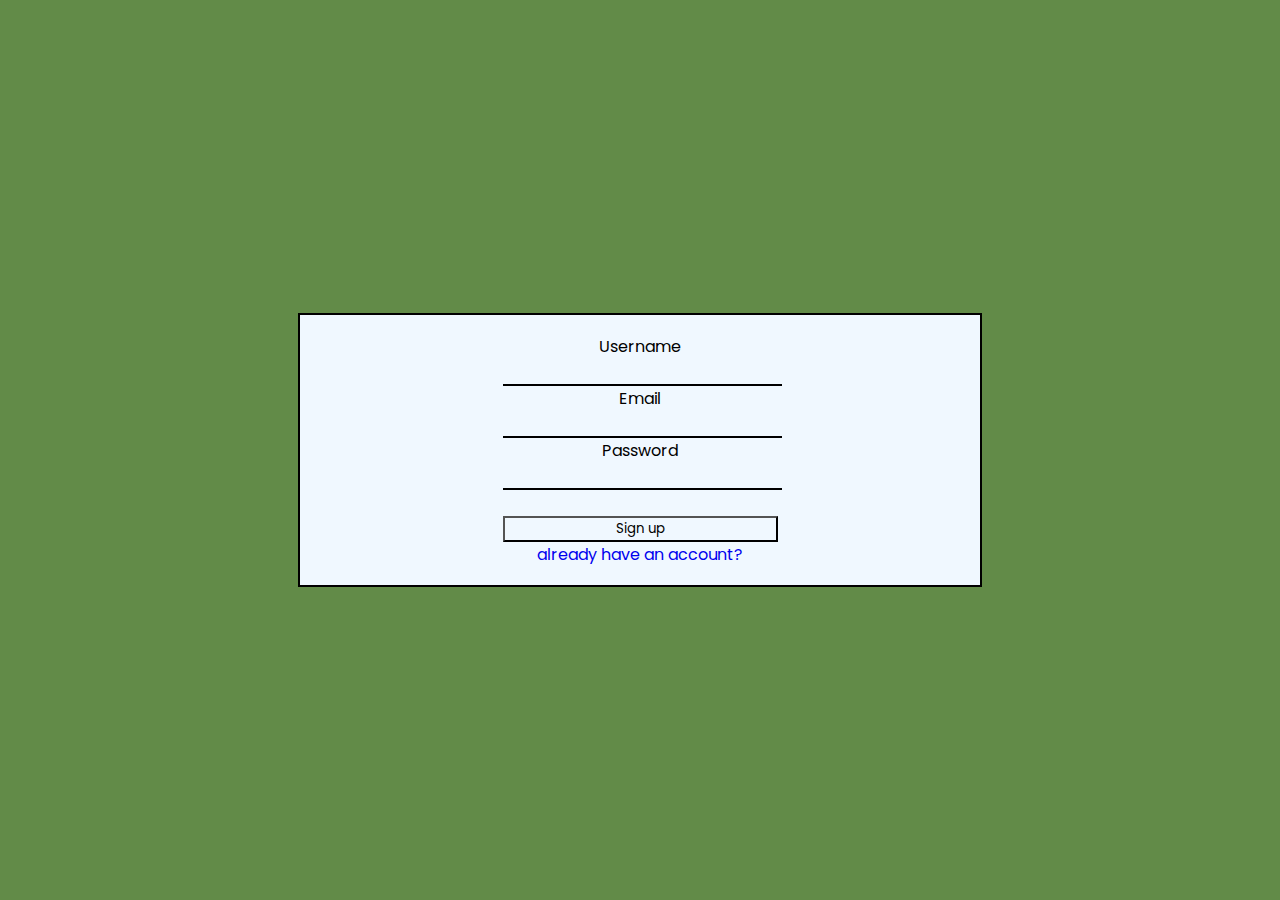
==== index.html @ 0197a91c "my project" ====
<!DOCTYPE html>
<html lang="en">
<head>
    <meta charset="UTF-8">
    <meta http-equiv="X-UA-Compatible" content="IE=edge">
    <meta name="viewport" content="width=device-width, initial-scale=1.0">
    <title>Sign up</title>
    <link rel="stylesheet" href="./assets/css/sign-up.css">
</head>
<body>
    <div class="container">
        <form onsubmit="signup()">
            <label for="username">Username</label> <br>
            <input type="text" name="username" id="username"> <br>

            <label for="email">Email</label> <br>
            <input type="email" name="email" id="email"> <br>

            <label for="password">Password</label> <br>
            <input type="password" minlength="8" name="password" id="password"> <br>

            <br>

            <button type="submit">Sign up</button>

            <div id="kaloj" class="success">You just signed up!</div>

            <a href="./login.html">already have an account?</a>
        </form>
    </div>
    <script src="./assets/js/main.js"></script>
</body>
</html>
---- assets/css/sign-up.css ----
@import url('https://fonts.googleapis.com/css2?family=Poppins:wght@300&display=swap');
* {
    font-family: 'Poppins', sans-serif;
}
body {
    width: 100%;
    height: 100vh;
    margin: 0px;
    padding: 0px;
    box-sizing: border-box;
    display: flex;
    flex-direction: column;
    align-items: center;
    justify-content: center;
    background-color: #628B48;
}

.container {
    margin: 30px;
    padding: 20px;
    border: 2px solid;
    height: 230px;
    width: 50%;
    display: flex;
    flex-direction: column;
    align-items: center;
    justify-content: center;
    background-color: aliceblue;
    text-align: center;
}
.container input {
    border: 0px;
    border-bottom: 2px solid black;
    width: 100%;
    text-align: center;
    background-color: transparent;
}
.container button{
    width: 100%;
    background-color: transparent;
    transition: all .4s;
    cursor: pointer;
}
.container button:hover {
    letter-spacing: 5px;
    background-color: aqua;
}
.container .success {
    color: greenyellow;
    display: none;
    text-align: center;
    font-weight: 700;
    margin-top: 10px;
}
.container .wrong {
    color: red;
    text-align: center;
    font-weight: 700;
    margin-top: 10px;
}
.container a {
    text-decoration: none;
    text-align: center;
    width: 100%;
}
.container a:hover {
    text-decoration: underline;
}
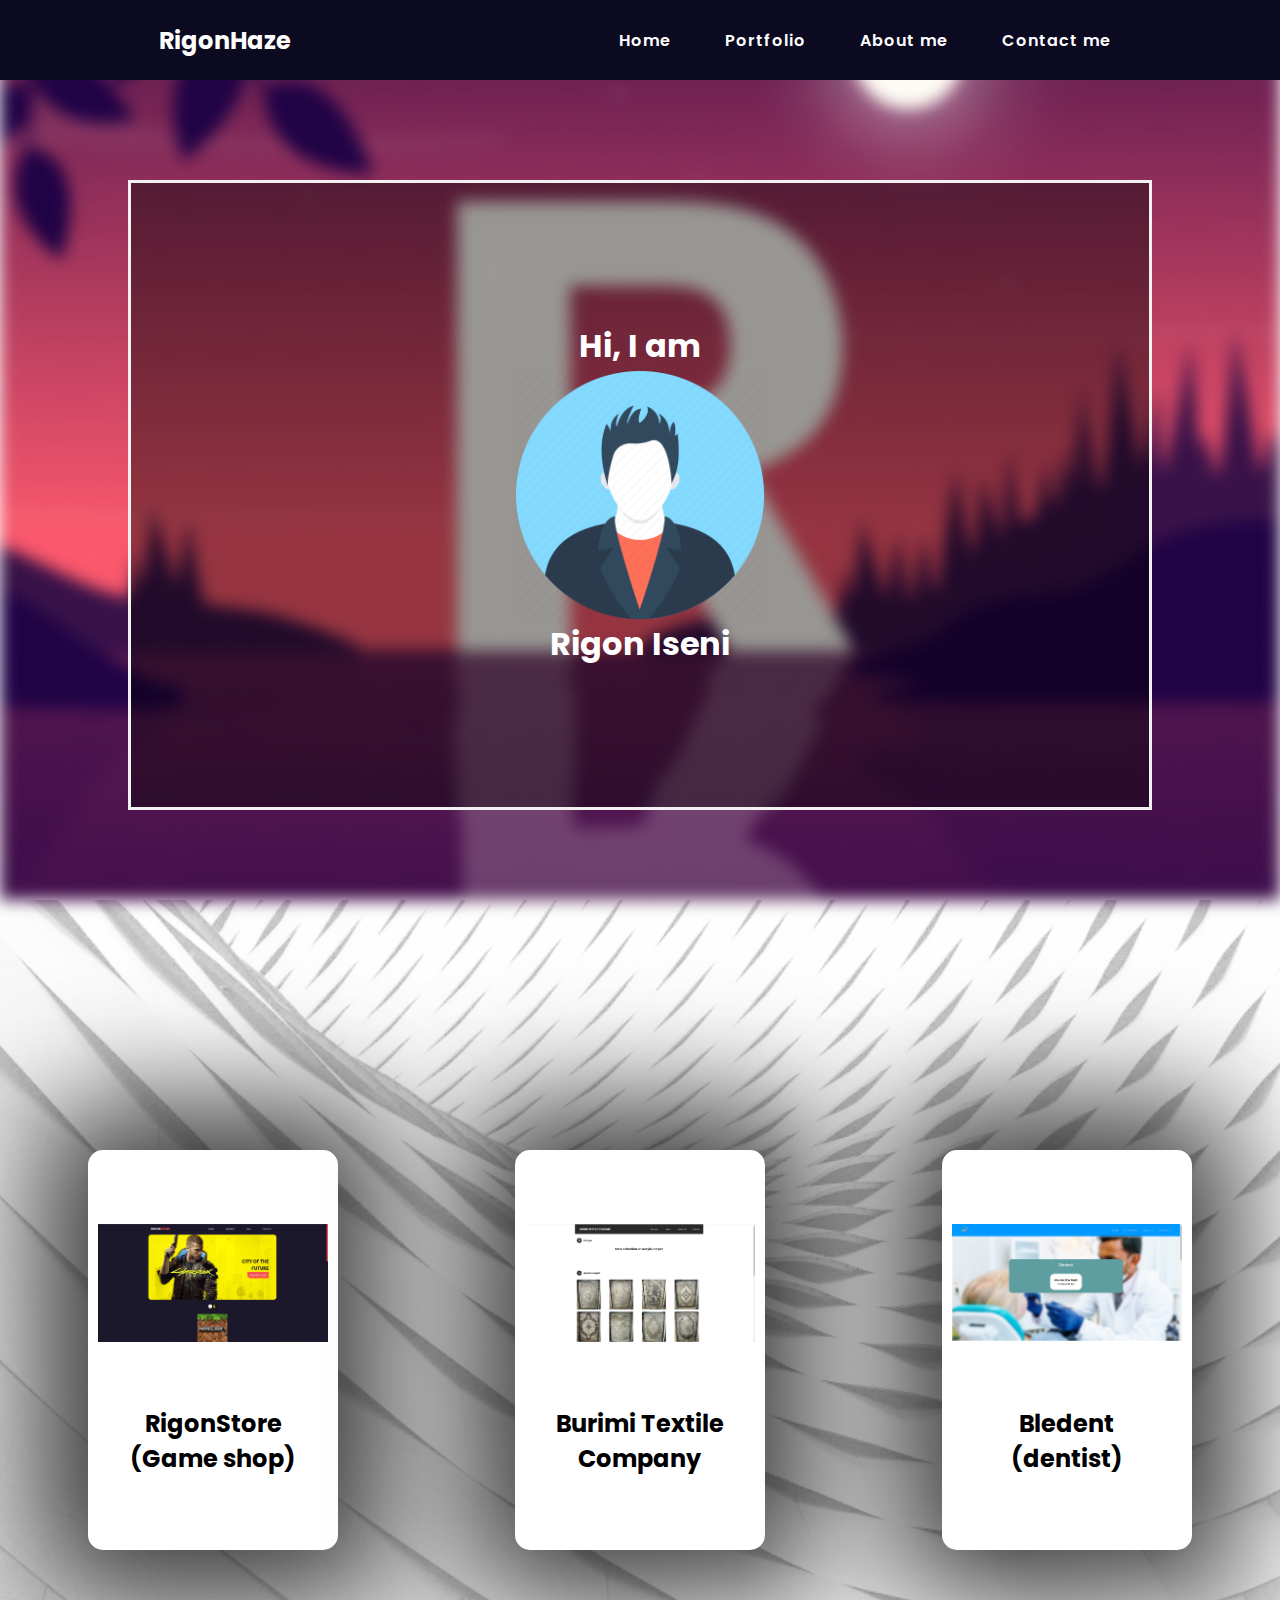
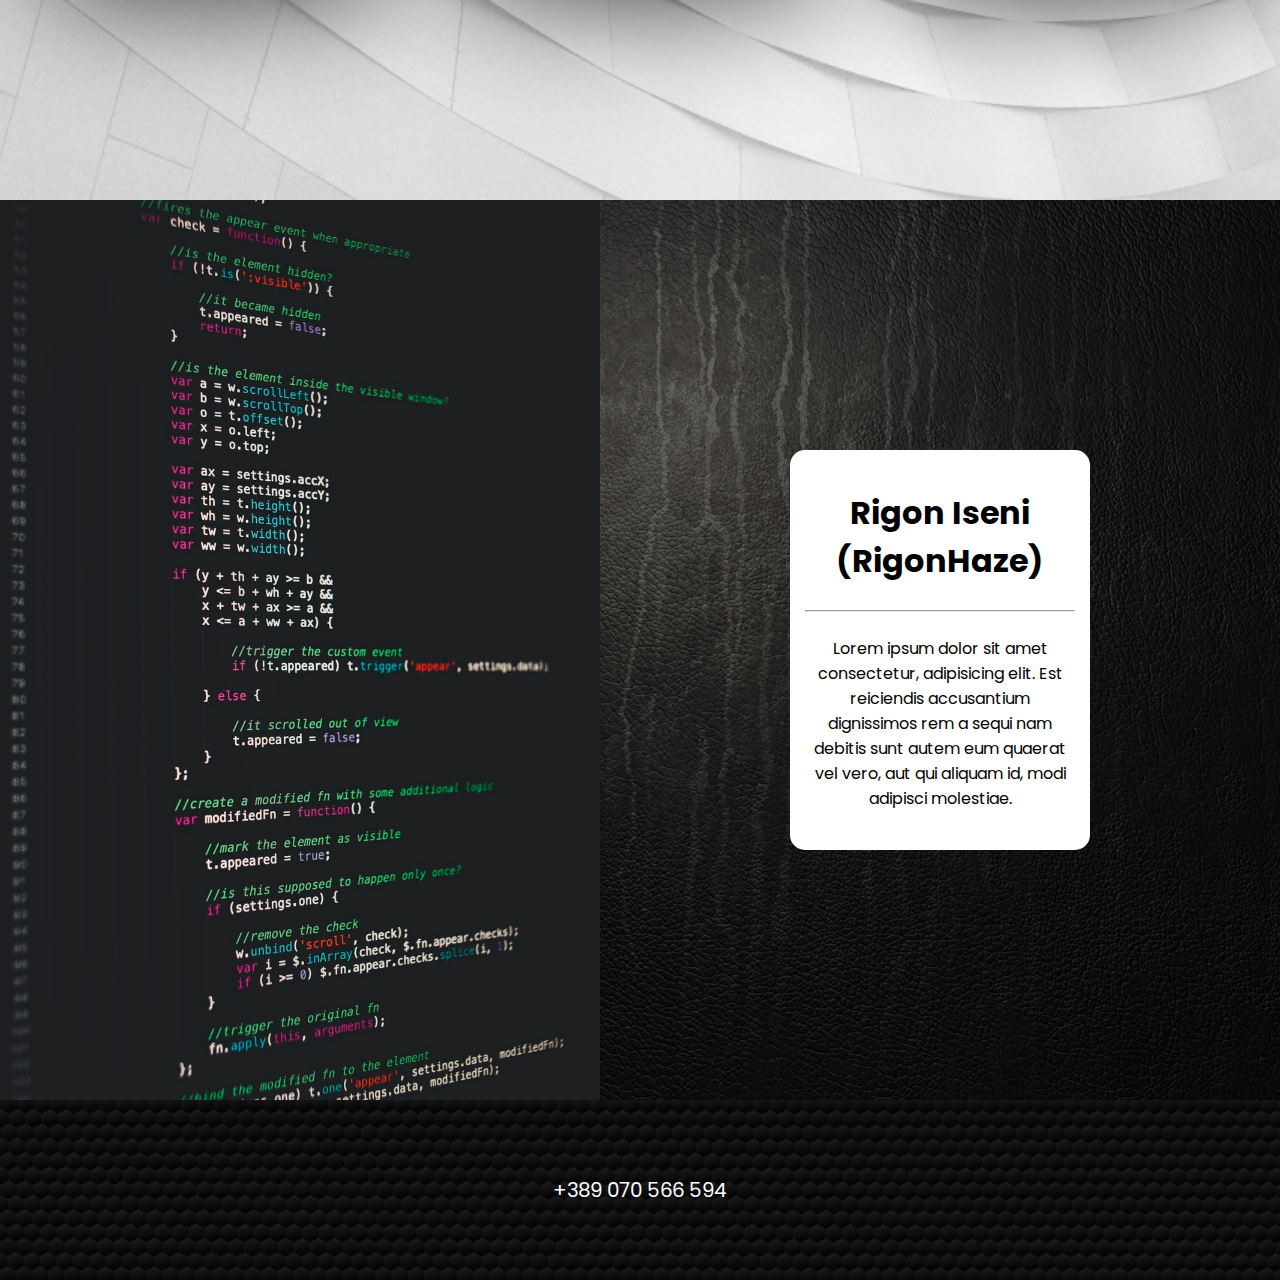
==== commit 90296331: "e ndryshova" ====
--- a/index.html
+++ b/index.html
@@ -1,33 +1,75 @@
-<!DOCTYPE html>
-<html lang="en">
-<head>
-    <meta charset="UTF-8">
-    <meta http-equiv="X-UA-Compatible" content="IE=edge">
-    <meta name="viewport" content="width=device-width, initial-scale=1.0">
-    <title>Sign up</title>
-    <link rel="stylesheet" href="./assets/css/sign-up.css">
-</head>
-<body>
-    <div class="container">
-        <form onsubmit="signup()">
-            <label for="username">Username</label> <br>
-            <input type="text" name="username" id="username"> <br>
-
-            <label for="email">Email</label> <br>
-            <input type="email" name="email" id="email"> <br>
-
-            <label for="password">Password</label> <br>
-            <input type="password" minlength="8" name="password" id="password"> <br>
-
-            <br>
-
-            <button type="submit">Sign up</button>
-
-            <div id="kaloj" class="success">You just signed up!</div>
-
-            <a href="./login.html">already have an account?</a>
-        </form>
-    </div>
-    <script src="./assets/js/main.js"></script>
-</body>
+<!DOCTYPE html>
+<html lang="en">
+<head>
+    <meta charset="UTF-8">
+    <meta http-equiv="X-UA-Compatible" content="IE=edge">
+    <meta name="viewport" content="width=device-width, initial-scale=1.0">
+    <title>Coding for twitch</title>
+    <link rel="stylesheet" href="style.css">
+    <link rel="stylesheet" href="https://cdnjs.cloudflare.com/ajax/libs/font-awesome/6.1.1/css/all.min.css" integrity="sha512-KfkfwYDsLkIlwQp6LFnl8zNdLGxu9YAA1QvwINks4PhcElQSvqcyVLLD9aMhXd13uQjoXtEKNosOWaZqXgel0g==" crossorigin="anonymous" referrerpolicy="no-referrer" />
+</head>
+<body>
+    <div id="preloader">
+        <h1>Please wait to load all the images...</h1>
+        <img src="./assets/img/loader.gif" alt="">
+        
+    </div>
+    <header>
+        <div class="logo">
+            <h2>RigonHaze</h2>
+            <div class="burger">
+                <i class="fa-solid fa-bars menu"></i>
+                <i class="fa-solid fa-xmark iksi"></i>
+            </div>
+        </div>
+        <nav>
+            <ul>
+                <li><a href="#home">Home</a></li>
+                <li><a href="#portfolio">Portfolio</a></li>
+                <li><a href="#about">About me</a></li>
+                <li><a href="#contact">Contact me</a></li>
+            </ul>
+        </nav>
+        
+    </header>
+
+    <div id="home" class="bg-image"></div>
+    
+    <div class="home">
+        <h1>Hi, I am</h1>
+        <img src="./assets/Rigon.webp" alt="">
+        <h1>Rigon Iseni</h1>
+    </div>
+    <section class="portfolio" id="portfolio">
+        <a target="_blank" href="https://rigoniseni.github.io/">
+            <img src="./assets/img/Epic.png" alt="epicgames">
+            <h2>RigonStore <br> (Game shop)</h2>
+        </a>
+        <a target="_blank" href="http://rigong.000webhostapp.com/Burimi-textile"> 
+            <img src="./assets/img/burimi.png" alt="burimi">
+            <h2>Burimi Textile Company</h2>
+        </a>
+        <a target="_blank" href="https://rigong.000webhostapp.com/Bledent">
+            <img src="./assets/img/bledent.png" alt="bledent">
+            <h2>Bledent <br> (dentist)</h2>
+        </a>
+    </section>
+        
+    <section id="about" class="about">
+        <img src="./assets/img/programming.jfif" alt="">
+        <div class="pg">
+            <h1>Rigon Iseni <br> (RigonHaze)</h1>
+            <hr>
+            <p>Lorem ipsum dolor sit amet consectetur, adipisicing elit. Est reiciendis accusantium dignissimos rem a sequi nam debitis sunt autem eum quaerat vel vero, aut qui aliquam id, modi adipisci molestiae.</p>
+        </div>
+    </section>
+    <section id="contact">
+        <div>
+        <a href="https://www.facebook.com/rigon.hyseni.52"><i class="face fa-brands fa-facebook-square"></i></a>
+        <a href="https://www.instagram.com/rigon_is"><i class="insta fa-brands fa-instagram-square"></i></a>
+    </div>
+        <p>+389 070 566 594</p>
+    </section>
+    <script src="./main.js"></script>
+</body>
 </html>--- a/style.css
+++ b/style.css
@@ -0,0 +1,272 @@
+@import url('https://fonts.googleapis.com/css2?family=Poppins:wght@300&display=swap');
+*{
+    margin: 0;
+    padding: 0;
+    box-sizing: border-box;
+    font-family: 'Poppins', sans-serif;
+}
+html{
+    scroll-behavior: smooth;
+}
+body {
+    overflow-y: hidden;
+}
+header{
+    width: 100%;
+    min-height: 80px;
+    display: flex;
+    justify-content: space-around;
+    background-color: rgb(12, 10, 32);
+    z-index: 1000;
+    position: fixed;
+}
+header .logo {
+    display: flex;
+    align-items: center;
+    color: #fff;
+    z-index: 1000;
+}
+header nav{
+    display: flex;
+    align-items: center;
+    width: 30%;
+}
+header ul{
+    width: 100%;
+    display: flex;
+    align-items: center;
+    justify-content: space-between;
+    list-style: none;
+}
+header a {
+    text-decoration: none;
+    color: #fff;
+    font-weight: 600;
+    letter-spacing: 1px;
+    transition: all .2s ease-in-out;
+    padding: 10px;
+    border-radius: 5px;
+}
+
+header a:hover{
+    background-color: white;
+    color: black;
+    font-size: 18px;
+}
+.burger .menu, .burger .iksi{
+    color: white;
+    font-size: 30px;
+    -webkit-animation:flip-in-hor-bottom .4s ease-in-out both;animation:flip-in-hor-bottom .4s ease-in-out both;
+    display: none;
+}
+@-webkit-keyframes flip-in-hor-bottom{0%{-webkit-transform:rotateX(80deg);transform:rotateX(80deg);opacity:0}100%{-webkit-transform:rotateX(0);transform:rotateX(0);opacity:1}}@keyframes flip-in-hor-bottom{0%{-webkit-transform:rotateX(80deg);transform:rotateX(80deg);opacity:0}100%{-webkit-transform:rotateX(0);transform:rotateX(0);opacity:1}}
+
+
+
+.bg-image {
+    /* The image used */
+    background-image: url("./assets/img/R.gif");
+  
+    /* Add the blur effect */
+    filter: blur(8px);
+    -webkit-filter: blur(8px);
+  
+    /* Full height */
+    height: 100vh;
+    width: 100%;
+  
+    /* Center and scale the image nicely */
+    background-position: center;
+    background-repeat: no-repeat;
+    background-size: cover;
+  }
+  
+  /* Position text in the middle of the page/image */
+  .home {
+    background-color: rgb(0,0,0); /* Fallback color */
+    background-color: rgba(0,0,0, 0.4); /* Black w/opacity/see-through */
+    color: white;
+    font-weight: bold;
+    border: 3px solid #f1f1f1;
+    position: absolute;
+    top: 55%;
+    left: 50%;
+    transform: translate(-50%, -50%);
+    z-index: 2;
+    width: 80%;
+    height: 70%;
+    padding: 20px;
+    text-align: center;
+    display: flex;
+    flex-direction: column;
+    justify-content: center;
+    align-items: center;
+  }
+  .home img{
+      width: 250px;
+  }
+  .portfolio{
+      display: grid;
+      grid-template-columns: 1fr 1fr 1fr;
+      align-items: center;
+      height: 100vh;
+      width: 100%;
+      background-image: url(./assets/img/white-background.jpg);
+      background-position: center center;
+      background-size: cover;
+      background-repeat: no-repeat;
+  }
+  .portfolio a{
+      text-decoration: none;
+      width: 250px;
+      height: 400px;
+      display: flex;
+      flex-direction: column;
+      margin: 0 auto;
+      text-align: center;
+      background-color: white;
+      color: black;
+      padding: 10px;
+      border-radius: 15px;
+      justify-content: space-evenly;
+      box-shadow: 0px 0px 121px 47px rgba(0,0,0,0.76);
+-webkit-box-shadow: 0px 0px 121px 47px rgba(0,0,0,0.76);
+-moz-box-shadow: 0px 0px 121px 47px rgba(0,0,0,0.76);
+  }
+  .portfolio a img{
+      width: 100%;
+      align-self: flex-end;
+  }
+  .about {
+      display: flex;
+      width: 100%;
+      height: 100%;
+      justify-content: flex-end;
+      align-items: center;
+      background-image: url(./assets/img/black-background.webp);
+      background-position: center center;
+      background-size: cover;
+      background-repeat: no-repeat;
+  }
+  .about img{
+      height: 100vh;
+  }
+  .about div{
+      width: 300px;
+      height: 400px;
+      background-color: white;
+      border-radius: 15px;
+      margin: 0 auto;
+      display: flex;
+      flex-direction: column;
+      justify-content: space-evenly;
+      padding: 15px;
+      text-align: center;
+  }
+  #contact{
+      width: 100%;
+      height: 20vh;
+      display: flex;
+      flex-direction: column;
+      justify-content: center;
+      align-items: center;
+      background-image: url(./assets/img/contact.webp);
+      background-position: center center;
+      background-repeat: no-repeat;
+      background-size: cover;
+  }
+  #contact div i{
+      color: white;
+      font-size: 34px;
+      transition: all .4s;
+  }
+  #contact div i.face:hover{
+      color: blue;
+      transform: scale(1.3) rotate(-5deg);
+      margin-right: 10px;
+  }
+  #contact div i.insta:hover{
+    color: rgb(240, 82, 19);
+    transform: scale(1.3) rotate(5deg);
+    margin-left: 10px;
+}
+  #contact p{
+      font-size: 20px;
+      color: white;
+  }
+@media screen and (max-width: 1350px) {
+    header nav{
+        width: 40%;
+    }
+}
+@media screen and (max-width: 1000px) {
+    header nav{
+        width: 50%;
+    }
+}
+@media screen and (max-width: 790px) {
+    .burger .menu, .burger .iksi{
+        display: block;
+    }
+    .burger .iksi{
+        display: none;
+    }
+    header{
+        flex-direction: column;
+        align-items: center;
+    }
+    header nav{
+        width: 100%;
+        height: 200px;
+        transition: all .4s;
+        position: absolute;
+        top: 79px;
+        left: -100%;
+        z-index: 1;
+        background-color: rgb(12, 10, 32);
+    }
+    header nav.active{
+        left: 0px;
+    }
+    header nav ul{
+        flex-direction: column;
+        justify-content: space-evenly;
+        height: 100%;
+    }
+    header .logo{
+        justify-content: space-around;
+        width: 100%;
+        height: 80px;
+    }
+    header .logo i{
+        cursor: pointer;
+    }
+    .home h1{
+        font-size: 25px;
+    }
+    .home img{
+        width: 200px;
+    }
+}
+@media screen and (max-height: 550px){
+    .home {
+        height: 350px;
+        top: 300px;
+    }
+    .bg-image{
+        height: 550px;
+    }
+}
+#preloader{
+    position: fixed;
+    display: flex;
+    width: 100%;
+    height: 100vh;
+    justify-content: center;
+    align-items: center;
+    text-align: center;
+    flex-direction: column;
+    z-index: 100000000000000000000000;
+    background-color: #262626;
+    color: white;
+}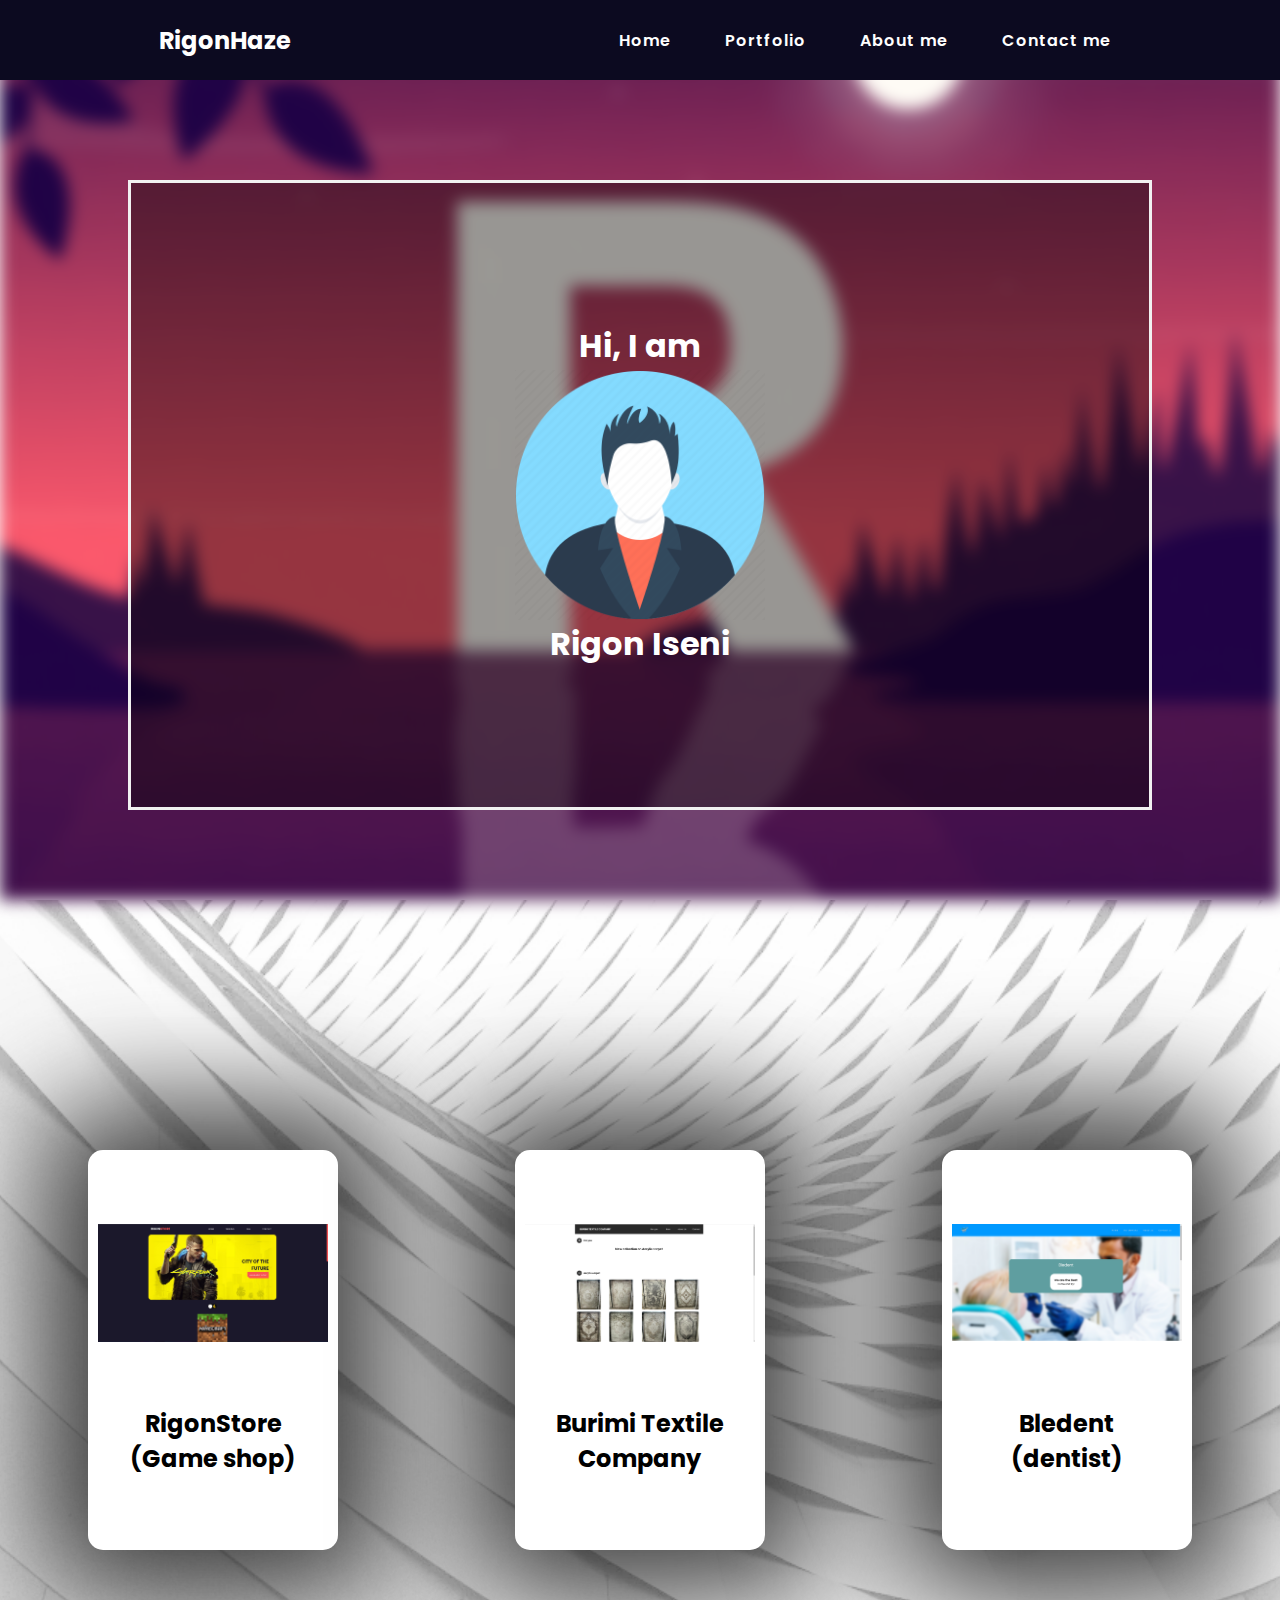
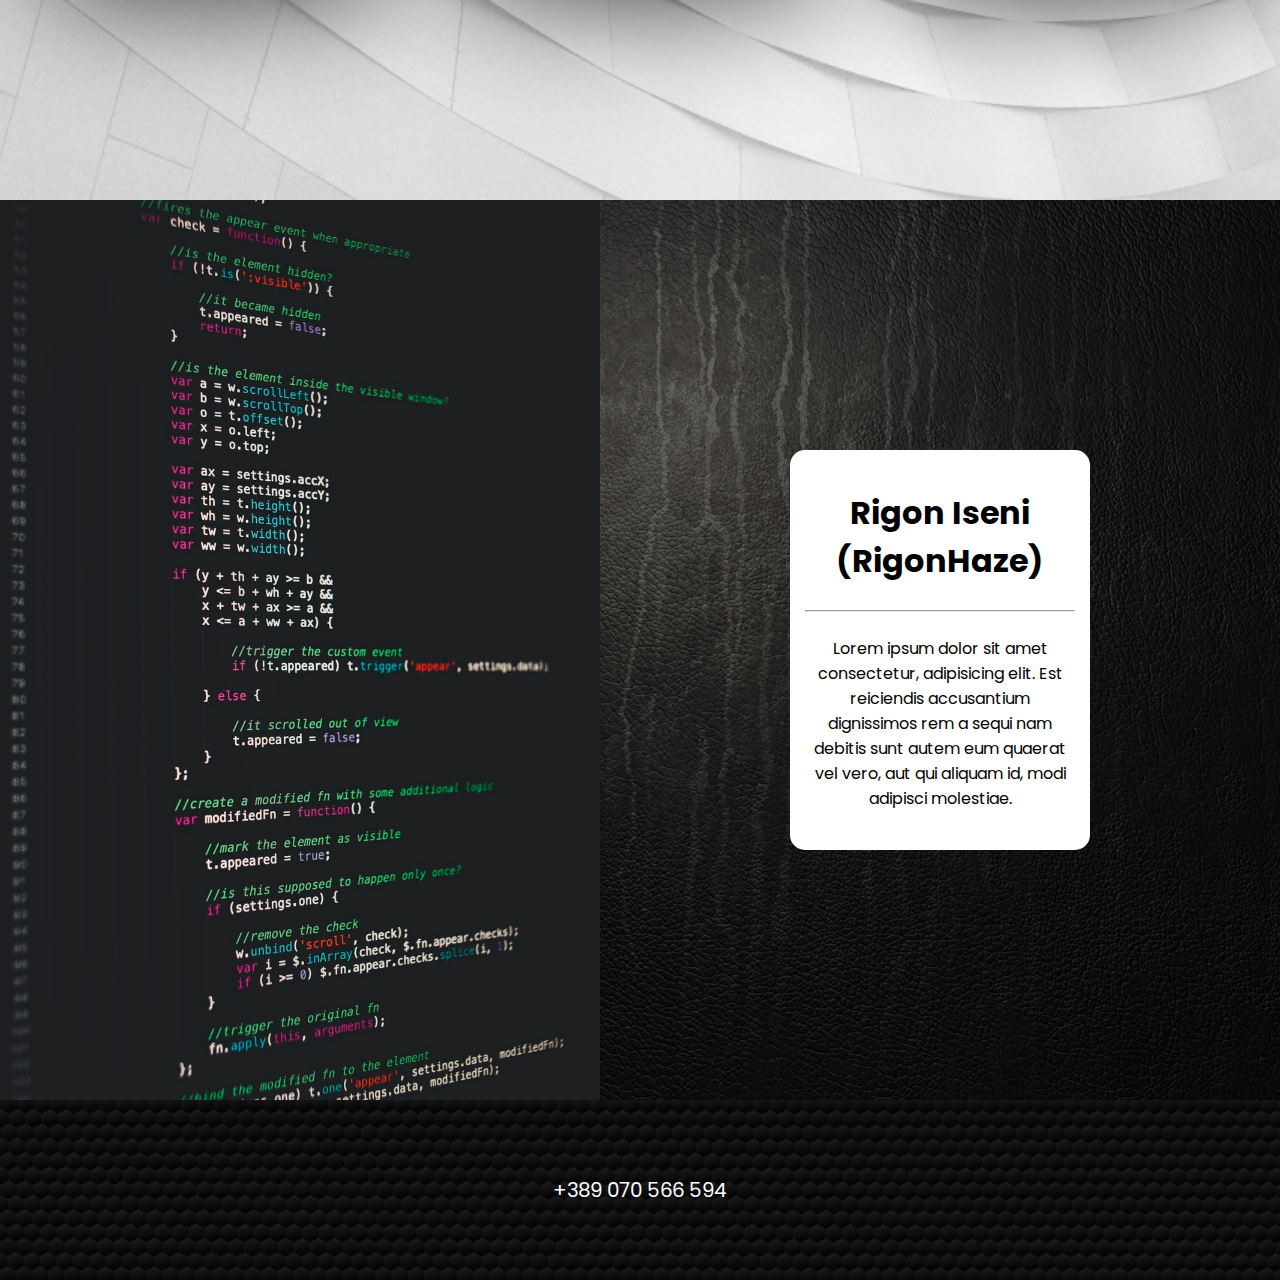
==== commit d0486bb3: "I made some changes!" ====
--- a/index.html
+++ b/index.html
@@ -9,6 +9,7 @@
     <link rel="stylesheet" href="https://cdnjs.cloudflare.com/ajax/libs/font-awesome/6.1.1/css/all.min.css" integrity="sha512-KfkfwYDsLkIlwQp6LFnl8zNdLGxu9YAA1QvwINks4PhcElQSvqcyVLLD9aMhXd13uQjoXtEKNosOWaZqXgel0g==" crossorigin="anonymous" referrerpolicy="no-referrer" />
 </head>
 <body>
+    <div class="black"></div>
     <div id="preloader">
         <h1>Please wait to load all the images...</h1>
         <img src="./assets/img/loader.gif" alt="">
@@ -23,11 +24,19 @@
             </div>
         </div>
         <nav>
+            <div id="mob">
+                <img src="./assets/Rigon.webp" alt="me">
+                <div>
+                <h2>Rigon Iseni</h2>
+                <h3>Web Developer</h3>
+            </div>
+            </div>
+            <p></p>
             <ul>
-                <li><a href="#home">Home</a></li>
-                <li><a href="#portfolio">Portfolio</a></li>
-                <li><a href="#about">About me</a></li>
-                <li><a href="#contact">Contact me</a></li>
+                <li><a class="links" href="#home">Home</a></li>
+                <li><a class="links1" href="#portfolio">Portfolio</a></li>
+                <li><a class="links2" href="#about">About me</a></li>
+                <li><a class="links3" href="#contact">Contact me</a></li>
             </ul>
         </nav>
         
--- a/style.css
+++ b/style.css
@@ -25,6 +25,9 @@
     align-items: center;
     color: #fff;
     z-index: 1000;
+}
+header .logo i {
+    display: none;
 }
 header nav{
     display: flex;
@@ -190,6 +193,9 @@
     transform: scale(1.3) rotate(5deg);
     margin-left: 10px;
 }
+#mob{
+    display: none;
+}
   #contact p{
       font-size: 20px;
       color: white;
@@ -203,6 +209,19 @@
     header nav{
         width: 50%;
     }
+    .portfolio{
+        grid-template-columns: 1fr;
+        height: auto;
+    }
+    .portfolio a {
+        margin: 90px auto;
+    }
+    .about{
+        height: 100vh;
+    }
+    .about img{
+        display: none;
+    }
 }
 @media screen and (max-width: 790px) {
     .burger .menu, .burger .iksi{
@@ -216,17 +235,37 @@
         align-items: center;
     }
     header nav{
-        width: 100%;
-        height: 200px;
+        width: 70%;
+        height: 100vh;
         transition: all .4s;
         position: absolute;
-        top: 79px;
+        top: 0;
         left: -100%;
-        z-index: 1;
+        z-index: 100000000000000000000000;
         background-color: rgb(12, 10, 32);
+        flex-direction: column;
     }
     header nav.active{
         left: 0px;
+    }
+    header nav>#mob{
+        display: flex;
+        justify-content: center;
+        align-items: flex-end;
+        width: 100%;
+        height: 30%;
+        color: white;
+    }
+    header nav>p{
+        width: 100%;
+        border: 1px solid gray;
+        margin-top: 30px;
+    }
+    header nav div div{
+        text-align: right;
+    }
+    header nav div img{
+        width: 150px;
     }
     header nav ul{
         flex-direction: column;
@@ -240,6 +279,7 @@
     }
     header .logo i{
         cursor: pointer;
+        display: block;
     }
     .home h1{
         font-size: 25px;
@@ -247,6 +287,33 @@
     .home img{
         width: 200px;
     }
+    .black{
+        display: block;
+        width: 100%;
+        height: 100vh;
+        position: fixed;
+        transition: all .4s ease-in-out;
+    }
+    .black.active{
+        background-color: black;
+        opacity: .5;
+        z-index: 1000;
+    }
+}
+@media screen and (max-width: 500px){
+    header nav>#mob{
+        flex-direction: column;
+        align-items: center;
+        justify-content: center;
+        height: 50%;
+    }
+    header nav>#mob>div {
+        text-align: center;
+    }
+    header nav p{
+        margin-top: 10px;
+    }
+    
 }
 @media screen and (max-height: 550px){
     .home {
@@ -255,6 +322,28 @@
     }
     .bg-image{
         height: 550px;
+    }
+    .about{
+        height: 550px;
+    }
+}
+@media screen and (max-height: 750px){
+    header nav div img{
+        width: 100px;
+    }
+}
+@media screen and (max-height: 500px){
+    header nav #mob{
+        display: none;
+    }
+    header nav div img{
+        display: none;
+    }
+    header nav>p {
+        display: none;
+    }
+    header nav ul {
+        height: 100vh;
     }
 }
 #preloader{
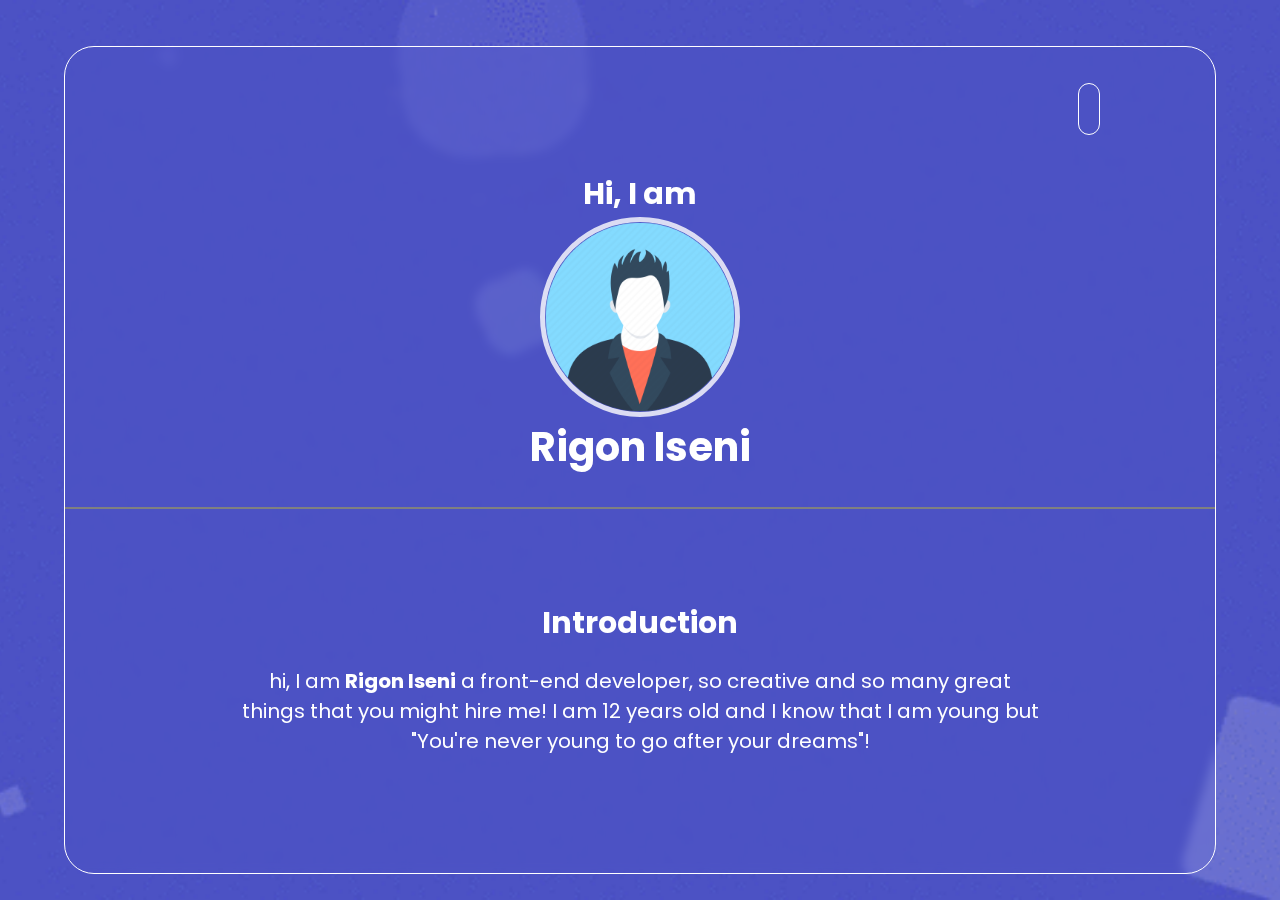
==== commit 2f9278f0: "E bera nje portfolio te ri!" ====
--- a/index.html
+++ b/index.html
@@ -1,84 +1,127 @@
-<!DOCTYPE html>
-<html lang="en">
-<head>
-    <meta charset="UTF-8">
-    <meta http-equiv="X-UA-Compatible" content="IE=edge">
-    <meta name="viewport" content="width=device-width, initial-scale=1.0">
-    <title>Coding for twitch</title>
-    <link rel="stylesheet" href="style.css">
-    <link rel="stylesheet" href="https://cdnjs.cloudflare.com/ajax/libs/font-awesome/6.1.1/css/all.min.css" integrity="sha512-KfkfwYDsLkIlwQp6LFnl8zNdLGxu9YAA1QvwINks4PhcElQSvqcyVLLD9aMhXd13uQjoXtEKNosOWaZqXgel0g==" crossorigin="anonymous" referrerpolicy="no-referrer" />
-</head>
-<body>
-    <div class="black"></div>
-    <div id="preloader">
-        <h1>Please wait to load all the images...</h1>
-        <img src="./assets/img/loader.gif" alt="">
-        
-    </div>
-    <header>
-        <div class="logo">
-            <h2>RigonHaze</h2>
-            <div class="burger">
-                <i class="fa-solid fa-bars menu"></i>
-                <i class="fa-solid fa-xmark iksi"></i>
-            </div>
-        </div>
-        <nav>
-            <div id="mob">
-                <img src="./assets/Rigon.webp" alt="me">
-                <div>
-                <h2>Rigon Iseni</h2>
-                <h3>Web Developer</h3>
-            </div>
-            </div>
-            <p></p>
-            <ul>
-                <li><a class="links" href="#home">Home</a></li>
-                <li><a class="links1" href="#portfolio">Portfolio</a></li>
-                <li><a class="links2" href="#about">About me</a></li>
-                <li><a class="links3" href="#contact">Contact me</a></li>
-            </ul>
-        </nav>
-        
-    </header>
-
-    <div id="home" class="bg-image"></div>
-    
-    <div class="home">
-        <h1>Hi, I am</h1>
-        <img src="./assets/Rigon.webp" alt="">
-        <h1>Rigon Iseni</h1>
-    </div>
-    <section class="portfolio" id="portfolio">
-        <a target="_blank" href="https://rigoniseni.github.io/">
-            <img src="./assets/img/Epic.png" alt="epicgames">
-            <h2>RigonStore <br> (Game shop)</h2>
-        </a>
-        <a target="_blank" href="http://rigong.000webhostapp.com/Burimi-textile"> 
-            <img src="./assets/img/burimi.png" alt="burimi">
-            <h2>Burimi Textile Company</h2>
-        </a>
-        <a target="_blank" href="https://rigong.000webhostapp.com/Bledent">
-            <img src="./assets/img/bledent.png" alt="bledent">
-            <h2>Bledent <br> (dentist)</h2>
-        </a>
-    </section>
-        
-    <section id="about" class="about">
-        <img src="./assets/img/programming.jfif" alt="">
-        <div class="pg">
-            <h1>Rigon Iseni <br> (RigonHaze)</h1>
-            <hr>
-            <p>Lorem ipsum dolor sit amet consectetur, adipisicing elit. Est reiciendis accusantium dignissimos rem a sequi nam debitis sunt autem eum quaerat vel vero, aut qui aliquam id, modi adipisci molestiae.</p>
-        </div>
-    </section>
-    <section id="contact">
-        <div>
-        <a href="https://www.facebook.com/rigon.hyseni.52"><i class="face fa-brands fa-facebook-square"></i></a>
-        <a href="https://www.instagram.com/rigon_is"><i class="insta fa-brands fa-instagram-square"></i></a>
-    </div>
-        <p>+389 070 566 594</p>
-    </section>
-    <script src="./main.js"></script>
-</body>
+<!DOCTYPE html>
+<html>
+<head>
+    <meta http-equiv="content-type" content="text/html; charset=utf-8" />
+    <meta name="viewport" content="width=device-width, initial-scale=1.0" />
+    <title>experimenting</title>
+    <link rel="stylesheet" href="./style.css"/>
+<link rel="stylesheet" href="https://cdnjs.cloudflare.com/ajax/libs/font-awesome/6.1.1/css/all.min.css" integrity="sha512-KfkfwYDsLkIlwQp6LFnl8zNdLGxu9YAA1QvwINks4PhcElQSvqcyVLLD9aMhXd13uQjoXtEKNosOWaZqXgel0g==" crossorigin="anonymous" referrerpolicy="no-referrer" />
+<?php include 'message.php';?>
+</head>
+<body>
+
+
+
+    <div id="preloader">
+        <h2>Please wait...</h2>
+        <img src="./loader.gif" alt="" />
+    </div>
+            <div class="back">
+<nav id="nav">
+                <ul>
+                    <li id="homija"><a href="#home">Home</a></li>
+                    <li id="port"><a href="#portfolio">Portfolio</a></li>
+                    <li id="cont"><a href="#contact">Contact me</a></li>
+                </ul>
+            </nav>
+
+    <div id="home">
+        
+        <header>
+            <div id="toggler"class="logo">
+            <i class="fa-solid fa-bars"></i>
+            </div>
+        </header>
+        <div class="name">
+            <h2>Hi, I am</h2>
+        <img src="./Rigon.webp" alt="" />
+        <h1>Rigon Iseni</h1>
+        <br />
+        <p class="hr"></p>
+        <br />
+        <div class="intro">
+        <h2>Introduction</h2>
+        <p class="par">hi, I am <strong>Rigon Iseni</strong> a front-end developer, so creative and so many great things that you might hire me! I am 12 years old and I know that I am young but "You're never young to go after your dreams"!</p>
+    </div>    
+    </div>
+    </div>
+    <div id="portfolio">
+        <header>
+            <div id="toggler1"class="logo">
+            <i class="fa-solid fa-bars"></i>
+            </div>
+        </header>
+        <div class="para">
+        <h1>Portfolio</h1>
+    <div class="links">
+        <a href="https://rigoniseni.github.io/Rigon-Store/">
+            <img src="./Epic.png" alt="Epic">
+            <h1>Rigon-Store <br> (Install Games)</h1>
+        </a>
+        <a href="https://rigong.000webhostapp.com/Burimi-textile/">
+            <img src="./burimi.png" alt="Burimi">
+            <h1>Burimi Textile Company</h1>
+        </a>
+        <a href="https://rigong.000webhostapp.com/Bledent/">
+            <img src="./bledent.png" alt="bledent">
+            <h1>Bledent <br>(Dentist)</h1>
+        </a>
+    </div>
+    </div>
+    </div>
+<section id="contact">
+    <header>
+        <div id="toggler2"class="logo">
+        <i class="fa-solid fa-bars"></i>
+        </div>
+    </header>
+    <div class="cont">
+    <div class="wrapper">
+        <header><p>Send Rigon a Message</p></header>
+        <form action="#">
+          <div class="dbl-field">
+            <div class="field">
+              <input type="text" name="name" placeholder="Enter your name">
+              <i class='fas fa-user'></i>
+            </div>
+            <div class="field">
+              <input type="email" name="email" placeholder="Enter your email">
+              <i class='fas fa-envelope'></i>
+            </div>
+          </div>
+          <div class="dbl-field">
+            <div class="field">
+              <input type="tel" name="phone" placeholder="Enter your phone">
+              <i class='fas fa-phone-alt'></i>
+            </div>
+            <div class="field">
+              <input type="text" name="website" placeholder="Enter your website (optional)">
+              <i class='fas fa-globe'></i>
+            </div>
+          </div>
+          <div class="message">
+            <textarea placeholder="Write your message" name="message"></textarea>
+            <i class="fa-solid fa-message"></i>
+          </div>
+          <div class="button-area">
+            <button type="submit">Send Message</button>
+            <span></span>
+          </div>
+        </form>
+      </div>
+      <div class="icons">
+          <div>
+        <a target="_blank" href="https://www.instagram.com/rigon_is/"><i class="fa-brands fa-instagram-square insta"></i></a>
+        <a target="_blank" href="https://www.facebook.com/rigon.hyseni.52/"><i class="fa-brands fa-facebook-square face"></i></a>
+        <a target="_blank" href="https://github.com/RigonIseni"><i class="fa-brands fa-github-square git"></i></a>
+    </div>
+        <a href="./Resume.docx" class="button" download>Download CV <i class="fa-solid fa-download"></i></a>
+      </div>
+    </div>
+    </section>
+
+</div>
+
+    <script src="./main.js" type="text/javascript" charset="utf-8"></script>
+</body>
 </html>--- a/style.css
+++ b/style.css
@@ -1,361 +1,450 @@
-@import url('https://fonts.googleapis.com/css2?family=Poppins:wght@300&display=swap');
-*{
-    margin: 0;
-    padding: 0;
-    box-sizing: border-box;
-    font-family: 'Poppins', sans-serif;
-}
-html{
-    scroll-behavior: smooth;
-}
-body {
-    overflow-y: hidden;
-}
-header{
-    width: 100%;
-    min-height: 80px;
-    display: flex;
-    justify-content: space-around;
-    background-color: rgb(12, 10, 32);
-    z-index: 1000;
-    position: fixed;
-}
-header .logo {
-    display: flex;
-    align-items: center;
-    color: #fff;
-    z-index: 1000;
-}
-header .logo i {
-    display: none;
-}
-header nav{
-    display: flex;
-    align-items: center;
-    width: 30%;
-}
-header ul{
-    width: 100%;
-    display: flex;
-    align-items: center;
-    justify-content: space-between;
-    list-style: none;
-}
-header a {
-    text-decoration: none;
-    color: #fff;
-    font-weight: 600;
-    letter-spacing: 1px;
-    transition: all .2s ease-in-out;
-    padding: 10px;
-    border-radius: 5px;
-}
-
-header a:hover{
-    background-color: white;
-    color: black;
-    font-size: 18px;
-}
-.burger .menu, .burger .iksi{
-    color: white;
-    font-size: 30px;
-    -webkit-animation:flip-in-hor-bottom .4s ease-in-out both;animation:flip-in-hor-bottom .4s ease-in-out both;
-    display: none;
-}
-@-webkit-keyframes flip-in-hor-bottom{0%{-webkit-transform:rotateX(80deg);transform:rotateX(80deg);opacity:0}100%{-webkit-transform:rotateX(0);transform:rotateX(0);opacity:1}}@keyframes flip-in-hor-bottom{0%{-webkit-transform:rotateX(80deg);transform:rotateX(80deg);opacity:0}100%{-webkit-transform:rotateX(0);transform:rotateX(0);opacity:1}}
-
-
-
-.bg-image {
-    /* The image used */
-    background-image: url("./assets/img/R.gif");
-  
-    /* Add the blur effect */
-    filter: blur(8px);
-    -webkit-filter: blur(8px);
-  
-    /* Full height */
-    height: 100vh;
-    width: 100%;
-  
-    /* Center and scale the image nicely */
-    background-position: center;
-    background-repeat: no-repeat;
-    background-size: cover;
-  }
-  
-  /* Position text in the middle of the page/image */
-  .home {
-    background-color: rgb(0,0,0); /* Fallback color */
-    background-color: rgba(0,0,0, 0.4); /* Black w/opacity/see-through */
-    color: white;
-    font-weight: bold;
-    border: 3px solid #f1f1f1;
-    position: absolute;
-    top: 55%;
-    left: 50%;
-    transform: translate(-50%, -50%);
-    z-index: 2;
-    width: 80%;
-    height: 70%;
-    padding: 20px;
-    text-align: center;
-    display: flex;
-    flex-direction: column;
-    justify-content: center;
-    align-items: center;
-  }
-  .home img{
-      width: 250px;
-  }
-  .portfolio{
-      display: grid;
-      grid-template-columns: 1fr 1fr 1fr;
-      align-items: center;
-      height: 100vh;
-      width: 100%;
-      background-image: url(./assets/img/white-background.jpg);
-      background-position: center center;
-      background-size: cover;
-      background-repeat: no-repeat;
-  }
-  .portfolio a{
-      text-decoration: none;
-      width: 250px;
-      height: 400px;
-      display: flex;
-      flex-direction: column;
-      margin: 0 auto;
-      text-align: center;
-      background-color: white;
-      color: black;
-      padding: 10px;
-      border-radius: 15px;
-      justify-content: space-evenly;
-      box-shadow: 0px 0px 121px 47px rgba(0,0,0,0.76);
--webkit-box-shadow: 0px 0px 121px 47px rgba(0,0,0,0.76);
--moz-box-shadow: 0px 0px 121px 47px rgba(0,0,0,0.76);
-  }
-  .portfolio a img{
-      width: 100%;
-      align-self: flex-end;
-  }
-  .about {
-      display: flex;
-      width: 100%;
-      height: 100%;
-      justify-content: flex-end;
-      align-items: center;
-      background-image: url(./assets/img/black-background.webp);
-      background-position: center center;
-      background-size: cover;
-      background-repeat: no-repeat;
-  }
-  .about img{
-      height: 100vh;
-  }
-  .about div{
-      width: 300px;
-      height: 400px;
-      background-color: white;
-      border-radius: 15px;
-      margin: 0 auto;
-      display: flex;
-      flex-direction: column;
-      justify-content: space-evenly;
-      padding: 15px;
-      text-align: center;
-  }
-  #contact{
-      width: 100%;
-      height: 20vh;
-      display: flex;
-      flex-direction: column;
-      justify-content: center;
-      align-items: center;
-      background-image: url(./assets/img/contact.webp);
-      background-position: center center;
-      background-repeat: no-repeat;
-      background-size: cover;
-  }
-  #contact div i{
-      color: white;
-      font-size: 34px;
-      transition: all .4s;
-  }
-  #contact div i.face:hover{
-      color: blue;
-      transform: scale(1.3) rotate(-5deg);
-      margin-right: 10px;
-  }
-  #contact div i.insta:hover{
-    color: rgb(240, 82, 19);
-    transform: scale(1.3) rotate(5deg);
-    margin-left: 10px;
-}
-#mob{
-    display: none;
-}
-  #contact p{
-      font-size: 20px;
-      color: white;
-  }
-@media screen and (max-width: 1350px) {
-    header nav{
-        width: 40%;
-    }
-}
-@media screen and (max-width: 1000px) {
-    header nav{
-        width: 50%;
-    }
-    .portfolio{
-        grid-template-columns: 1fr;
-        height: auto;
-    }
-    .portfolio a {
-        margin: 90px auto;
-    }
-    .about{
-        height: 100vh;
-    }
-    .about img{
-        display: none;
-    }
-}
-@media screen and (max-width: 790px) {
-    .burger .menu, .burger .iksi{
-        display: block;
-    }
-    .burger .iksi{
-        display: none;
-    }
-    header{
-        flex-direction: column;
-        align-items: center;
-    }
-    header nav{
-        width: 70%;
-        height: 100vh;
-        transition: all .4s;
-        position: absolute;
-        top: 0;
-        left: -100%;
-        z-index: 100000000000000000000000;
-        background-color: rgb(12, 10, 32);
-        flex-direction: column;
-    }
-    header nav.active{
-        left: 0px;
-    }
-    header nav>#mob{
-        display: flex;
-        justify-content: center;
-        align-items: flex-end;
-        width: 100%;
-        height: 30%;
-        color: white;
-    }
-    header nav>p{
-        width: 100%;
-        border: 1px solid gray;
-        margin-top: 30px;
-    }
-    header nav div div{
-        text-align: right;
-    }
-    header nav div img{
-        width: 150px;
-    }
-    header nav ul{
-        flex-direction: column;
-        justify-content: space-evenly;
-        height: 100%;
-    }
-    header .logo{
-        justify-content: space-around;
-        width: 100%;
-        height: 80px;
-    }
-    header .logo i{
-        cursor: pointer;
-        display: block;
-    }
-    .home h1{
-        font-size: 25px;
-    }
-    .home img{
-        width: 200px;
-    }
-    .black{
-        display: block;
-        width: 100%;
-        height: 100vh;
-        position: fixed;
-        transition: all .4s ease-in-out;
-    }
-    .black.active{
-        background-color: black;
-        opacity: .5;
-        z-index: 1000;
-    }
-}
-@media screen and (max-width: 500px){
-    header nav>#mob{
-        flex-direction: column;
-        align-items: center;
-        justify-content: center;
-        height: 50%;
-    }
-    header nav>#mob>div {
-        text-align: center;
-    }
-    header nav p{
-        margin-top: 10px;
-    }
-    
-}
-@media screen and (max-height: 550px){
-    .home {
-        height: 350px;
-        top: 300px;
-    }
-    .bg-image{
-        height: 550px;
-    }
-    .about{
-        height: 550px;
-    }
-}
-@media screen and (max-height: 750px){
-    header nav div img{
-        width: 100px;
-    }
-}
-@media screen and (max-height: 500px){
-    header nav #mob{
-        display: none;
-    }
-    header nav div img{
-        display: none;
-    }
-    header nav>p {
-        display: none;
-    }
-    header nav ul {
-        height: 100vh;
-    }
-}
-#preloader{
-    position: fixed;
-    display: flex;
-    width: 100%;
-    height: 100vh;
-    justify-content: center;
-    align-items: center;
-    text-align: center;
-    flex-direction: column;
-    z-index: 100000000000000000000000;
-    background-color: #262626;
-    color: white;
-}+@import url('https://fonts.googleapis.com/css2?family=Poppins:wght@300&display=swap');
+    * {
+        margin: 0;
+        padding: 0;
+        box-sizing: border-box;
+        font-family: 'Poppins', sans-serif;
+    }
+::selection{
+    color: white;
+    background-color: black;
+}
+.back{
+width: 100%;
+    height: 100vh;
+    background: url('./purple.gif') fixed;
+    background-size: cover;
+    background-repeat: no-repeat;
+    background-position: center center;
+    display: flex;
+    place-items: center;
+    justify-content: center;
+    z-index: 10;
+}
+body #home, nav, #portfolio, #contact{
+    width: 90%;
+    border: 1px solid white;
+    border-radius: 30px;
+    height: 90%;
+    backdrop-filter: blur(5px);
+    transition: all .4s;
+}
+#portfolio {
+    position: absolute;
+    top: 5%;
+    left: 5%;
+    display: none;
+}
+body #home.active {
+    opacity: 0;
+    z-index: 1000000000000;
+}
+#home .hr {
+    height: 2px;
+    width: 100%;
+    background: gray;
+}
+#home .par {
+    width: 70%;
+    text-align: center;
+    margin: 20px auto;
+}
+nav {
+    position: absolute;
+    justify-content: center;
+    align-items: center;
+    display: flex;
+    opacity: 0;
+    transition: all .4s;
+}
+nav.active{
+    opacity: 1;
+}
+nav ul{
+    list-style: none;
+    display: flex;
+    flex-direction: column;
+    align-items: center;
+    justify-content: space-around;
+    height: 100%;
+}
+nav ul li {
+    border-radius: 1000px;
+    padding: 5px 15px;
+    transition: all .4s;
+}
+nav ul li:hover {
+    transform: scale(1.2);
+    background-color: rgba(255, 255, 255, 0.6);
+}
+nav ul li a {
+    color: black;
+    text-decoration: none;
+    font-size: 30px;
+    font-weight: 800;
+    transition: all .2s;
+}
+nav ul li a:hover{
+    color: rgb(11, 157, 167)
+}
+#home .name {
+    width: 100%;
+    height: 90%;
+    color: white;
+    display: flex;
+    flex-direction: column;
+    align-items: center;
+    font-size: 20px;
+}
+#home .name img {
+    width: 200px;
+    border: 5px solid rgba(255, 255, 255, 0.8);
+    border-radius: 50%;
+}
+#home header, #portfolio header, #contact>header {
+    width: 90%;
+    height: 15%;
+    display: flex;
+    justify-content: flex-end;
+    align-items: center;
+}
+#home header .logo, #portfolio .logo, #contact .logo {
+    border: 1px solid white;
+    height: 52px;
+    border-radius: 500px;
+    padding: 10px;
+    cursor: pointer;
+}
+#home header div i, #portfolio .logo i, #contact .logo i {
+    font-size: 30px;
+    color: white;
+}
+#home .intro {
+    text-align: center;
+    width: 100%;
+    display: flex;
+    flex-direction: column;
+    justify-content: center;
+    height: 40%;
+}
+#portfolio {
+    flex-direction: column;
+    transition: all .4s;
+    opacity: 0;
+    display: none;
+}
+#portfolio.activi{
+    opacity: 1;
+}
+#portfolio .para {
+    display: flex;
+    flex-direction: column;
+    justify-content: space-evenly;
+    align-items: center;
+    height: 100%;
+    color: white;
+    text-align: center;
+}
+#portfolio .para .links {
+    display: grid;
+    grid-template-columns: repeat(3, 1fr);
+    width: 100%;
+}
+#portfolio .para .links a {
+    width: 300px;
+    height: 400px;
+    margin: 0 auto;
+    background-color: white;
+    border-radius: 20px;
+    text-decoration: none;
+    color: black;
+}
+#portfolio .para .links img {
+    width: 300px;
+    border-radius: 20px 20px 0px 0px;
+}
+#portfolio .para .links a h1 {
+    display: flex;
+    flex-direction: column;
+    justify-content: center;
+    height: 240px;
+}
+#preloader {
+    width: 100%;
+    height: 100vh;
+    background-color: #262626;
+    position: fixed;
+    z-index: 10000000000009990000000;
+    color: white;
+    display: flex;
+    flex-direction: column;
+    justify-content: center;
+    align-items: center;
+    transition: all .4s;
+}
+.prov {
+    width: 100%;
+    height: 100vh;
+}
+#contact {
+    position: absolute;
+    opacity: 0;
+    display: none;
+    transition: all .4s;
+}
+#contact.active {
+    opacity: 1;
+}
+.cont{
+    display: flex;
+    justify-content: center;
+    align-items: center;
+    flex-direction: column;
+}
+.wrapper{
+    max-width: 715px;
+    width: 80%;
+    background: #fff;
+    border-radius: 5px;
+    box-shadow: 10px 10px 10px rgba(0,0,0,0.05);
+    z-index: 2;
+    -webkit-animation: scale-up-center 0.4s cubic-bezier(0.390, 0.575, 0.565, 1.000) both;
+      animation: scale-up-center 0.4s cubic-bezier(0.390, 0.575, 0.565, 1.000) both;
+  }
+  .wrapper header{
+    font-size: 22px;
+    font-weight: 600;
+    padding: 20px 30px;
+    border-bottom: 1px solid #ccc;
+  }
+  .wrapper form{
+    margin: 35px 30px;
+  }
+  .wrapper form.disabled{
+    pointer-events: none;
+    opacity: 0.7;
+  }
+  form .dbl-field{
+    display: flex;
+    margin-bottom: 25px;
+    justify-content: space-between;
+  }
+  .dbl-field .field{
+    height: 50px;
+    display: flex;
+    position: relative;
+    width: calc(100% / 2 - 13px);
+  }
+  .wrapper form i{
+    position: absolute;
+    top: 50%;
+    left: 18px;
+    color: #ccc;
+    font-size: 17px;
+    pointer-events: none;
+    transform: translateY(-50%);
+  }
+  form .field input,
+  form .message textarea{
+    width: 100%;
+    height: 100%;
+    outline: none;
+    padding: 0 18px 0 48px;
+    font-size: 16px;
+    border-radius: 5px;
+    border: 1px solid #ccc;
+  }
+  .field input::placeholder,
+  .message textarea::placeholder{
+    color: #ccc;
+  }
+  .field input:focus,
+  .message textarea:focus{
+    padding-left: 47px;
+    border: 2px solid #0D6EFD;
+  }
+  .field input:focus ~ i,
+  .message textarea:focus ~ i{
+    color: #0D6EFD;
+  }
+  form .message{
+    position: relative;
+  }
+  form .message i{
+    top: 30px;
+    font-size: 20px;
+  }
+  form .message textarea{
+    min-height: 130px;
+    max-height: 230px;
+    max-width: 100%;
+    min-width: 100%;
+    padding: 15px 20px 0 48px;
+  }
+  form .message textarea::-webkit-scrollbar{
+    width: 0px;
+  }
+  .message textarea:focus{
+    padding-top: 14px;
+  }
+  form .button-area{
+    margin: 25px 0;
+    display: flex;
+    align-items: center;
+  }
+  .button-area button, .button{
+    color: #fff;
+    border: none;
+    outline: none;
+    font-size: 18px;
+    cursor: pointer;
+    border-radius: 5px;
+    padding: 13px 25px;
+    background: #0D6EFD;
+    transition: background 0.3s ease;
+    text-decoration: none;
+  }
+  .button-area button:hover, .button:hover{
+    background: #025ce3;
+  }
+  .button-area span{
+    font-size: 17px;
+    margin-left: 30px;
+    display: none;
+  }
+  .icons{
+      margin-top: 50px;
+      display: flex;
+      align-items: center;
+      justify-content: space-around;
+      width: 40%;
+  }
+  .icons i{
+      color: white;
+      transition: all .4s;
+      border-radius: 5px;
+      height: 30px;
+  }
+  .icons .insta:hover{
+    color: coral;
+    transform: scale(1.3);
+  }
+  .icons .face:hover{
+    color: blue;
+    transform: scale(1.3);
+    background-color: white;
+  }
+  
+  .icons .git:hover{
+    color: rgb(0, 143, 36);
+    transform: scale(1.3);
+  }
+  .icons i {
+      font-size: 34px;
+  }
+  .icons .button i {
+      font-size: 23px;
+      color: #fff;
+  }
+  @media (max-width: 600px){
+    .wrapper {
+      margin: 100px 0px;
+    }
+    .wrapper header{
+      text-align: center;
+    }
+    .wrapper form{
+      margin: 35px 20px;
+    }
+    form .dbl-field{
+      flex-direction: column;
+      margin-bottom: 0px;
+    }
+    form .dbl-field .field{
+      width: 100%;
+      height: 45px;
+      margin-bottom: 20px;
+    }
+    form .message textarea{
+      resize: none;
+    }
+    form .button-area{
+      margin-top: 20px;
+      flex-direction: column;
+    }
+    .button-area button{
+      width: 100%;
+      padding: 11px 0;
+      font-size: 16px;
+    }
+    .button-area span{
+      margin: 20px 0 0;
+      text-align: center;
+    }
+  }
+  .icons div{
+    width: 40%;
+    display: flex;
+    justify-content: space-around;
+}
+  @media screen and (max-width: 706px){
+    body {
+      height: 100vh !important;
+    }
+  }
+  .disclaimer {
+      display: none;
+  }
+
+@media screen and (max-width: 1120px){
+    .back.active {
+        height: 1720px;
+    }
+    #portfolio.active {
+        height: 1600px;
+    }
+    #portfolio .para .links {
+        grid-template-columns: 1fr;
+    }
+    #portfolio .para .links a {
+        margin: 20px auto;
+    }
+    #contact>header {
+        height: 10%;
+    }
+    .wrapper{
+        margin: 0px;
+    }
+}
+@media screen and (max-width: 1200px) {
+    .icons{
+        width: 80%;
+    }
+}
+@media screen and (max-height: 920px){
+    .back{
+        height: 920px;
+    }
+    #contact{
+        height: 870px;
+    }
+}
+@media screen and (max-width: 500px) {
+    .icons {
+        display: flex;
+        flex-direction: column;
+    }
+    .icons div{
+        
+    width: 70%;
+    margin-bottom: 20px;
+    }
+}
+@media screen and (max-width: 500px) and (max-height: 1050px) {
+    .back{
+        height: 1050px;
+    }
+    #contact{
+        height: 90%;
+    }
+}
